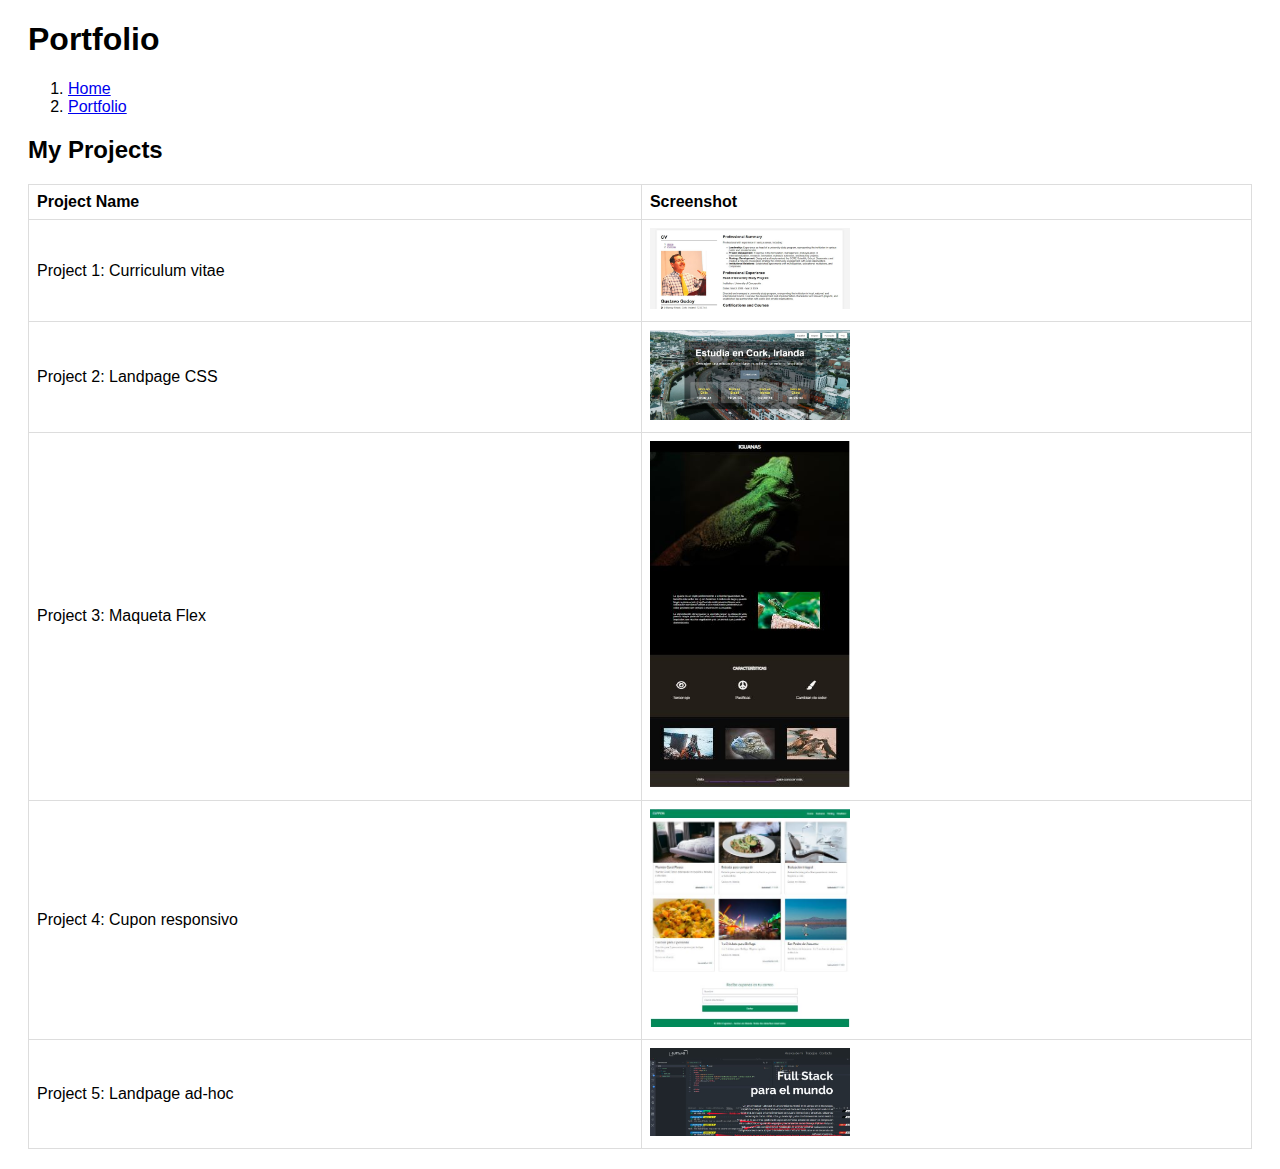
==== portafolio.html @ a2b00315 "agregando proyectos al portafolio" ====
<!DOCTYPE html>
<html lang="en">
<head>
    <meta charset="UTF-8">
    <meta name="viewport" content="width=device-width, initial-scale=1.0">
    <title>Portfolio</title>
    <style>
        body { font-family: Arial, sans-serif; }
        header, section { margin: 20px; }
        table { width: 100%; border-collapse: collapse; }
        th, td { border: 1px solid #ddd; padding: 8px; text-align: left; }
        img { max-width: 200px; height: auto; }
    </style>
</head>
<body>
    <header>
        <h1>Portfolio</h1>
        <nav>
            <ol>
                <li><a href="index.html">Home</a></li>
                <li><a href="portafolio.html">Portfolio</a></li>
            </ol>
        </nav>
    </header>

    <section>
        <h2>My Projects</h2>
        <table>
            <tr>
                <th>Project Name</th>
                <th>Screenshot</th>
            </tr>
            <tr>
                <td>Project 1: Curriculum vitae</td>
                <td><img src="./assets/img/cv.JPG" alt="Screenshot of Project 1"></td>
            </tr>
            <tr>
                <td>Project 2: Landpage CSS</td>
                <td><img src="./assets/img/estudiaCork.webp" alt="Screenshot of Project 2"></td>
            </tr>
            <tr>
                <td>Project 3: Maqueta Flex</td>
                <td><img src="./assets/img/flex.jpg" alt="Screenshot of Project 3"></td>
            </tr>
            <tr>
                <tr>
                <td>Project 4: Cupon responsivo</td>
                <td><img src="./assets/img/cuponResponsivo.jpg" alt="Screenshot of Project 4"></td>
            </tr>
            </tr>
                <td>Project 5: Landpage ad-hoc</td>
                <td><img src="./assets/img/landpageAdHoc.jpg" alt="Screenshot of Project 5"></td>
            </tr>
        </table>
    </section>
</body>
</html>
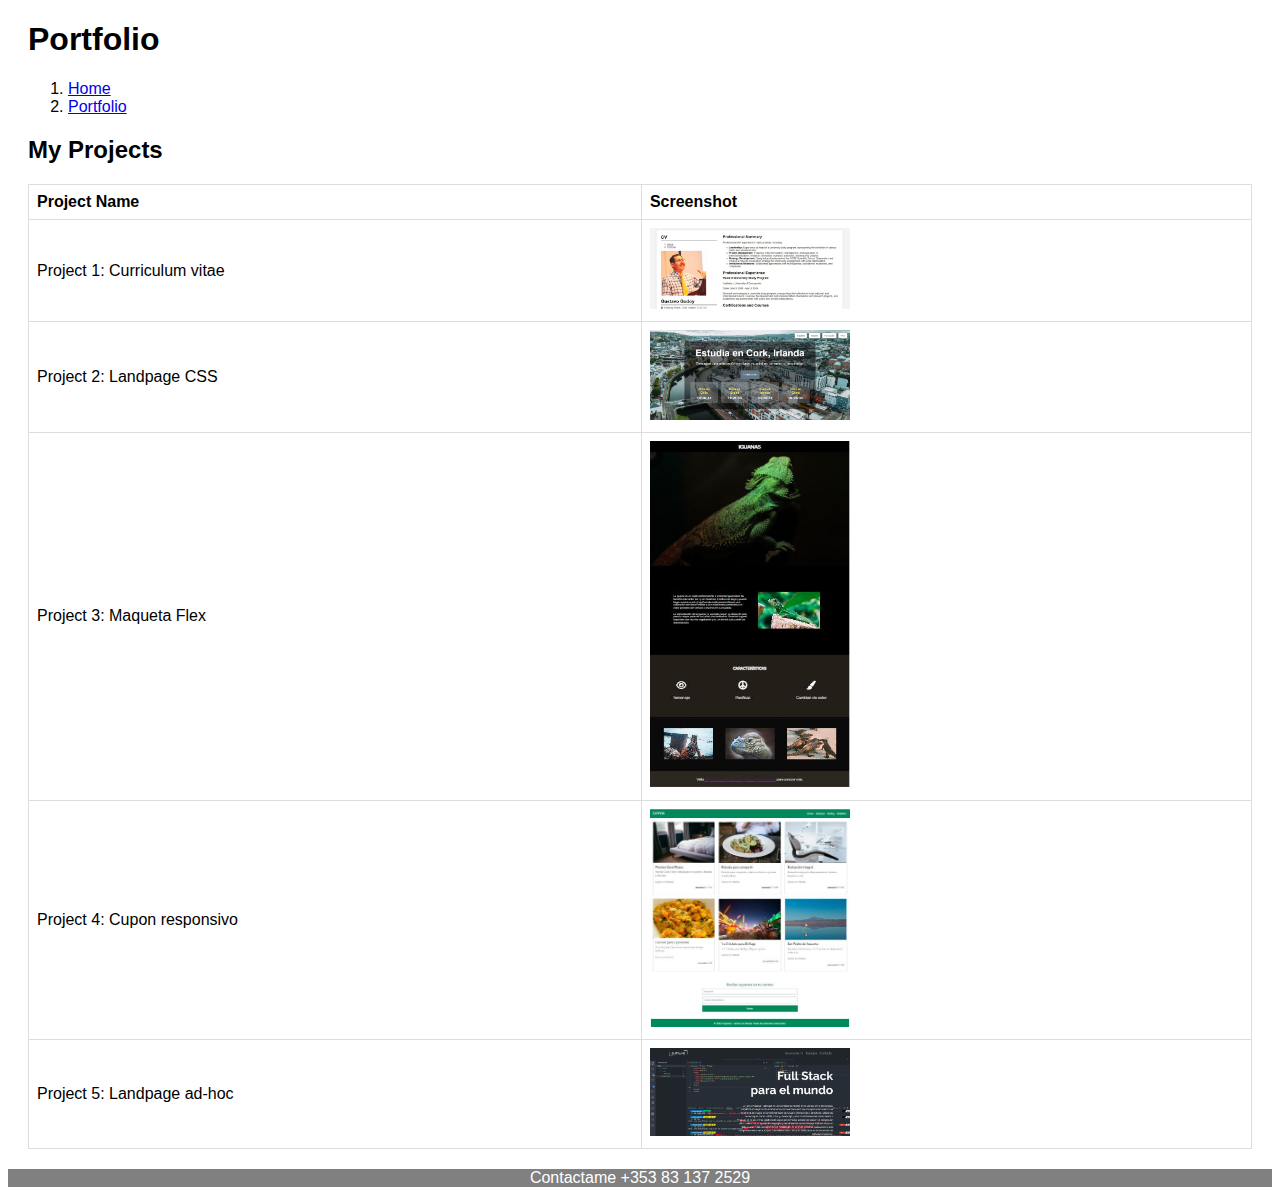
==== commit d9284750: "se agrega footer a pagina de portafolio" ====
--- a/portafolio.html
+++ b/portafolio.html
@@ -53,5 +53,8 @@
             </tr>
         </table>
     </section>
+    <footer>
+        <p style="background-color: grey; color:white; text-align:center;">Contactame +353 83 137 2529</p>
+    </footer>
 </body>
 </html>
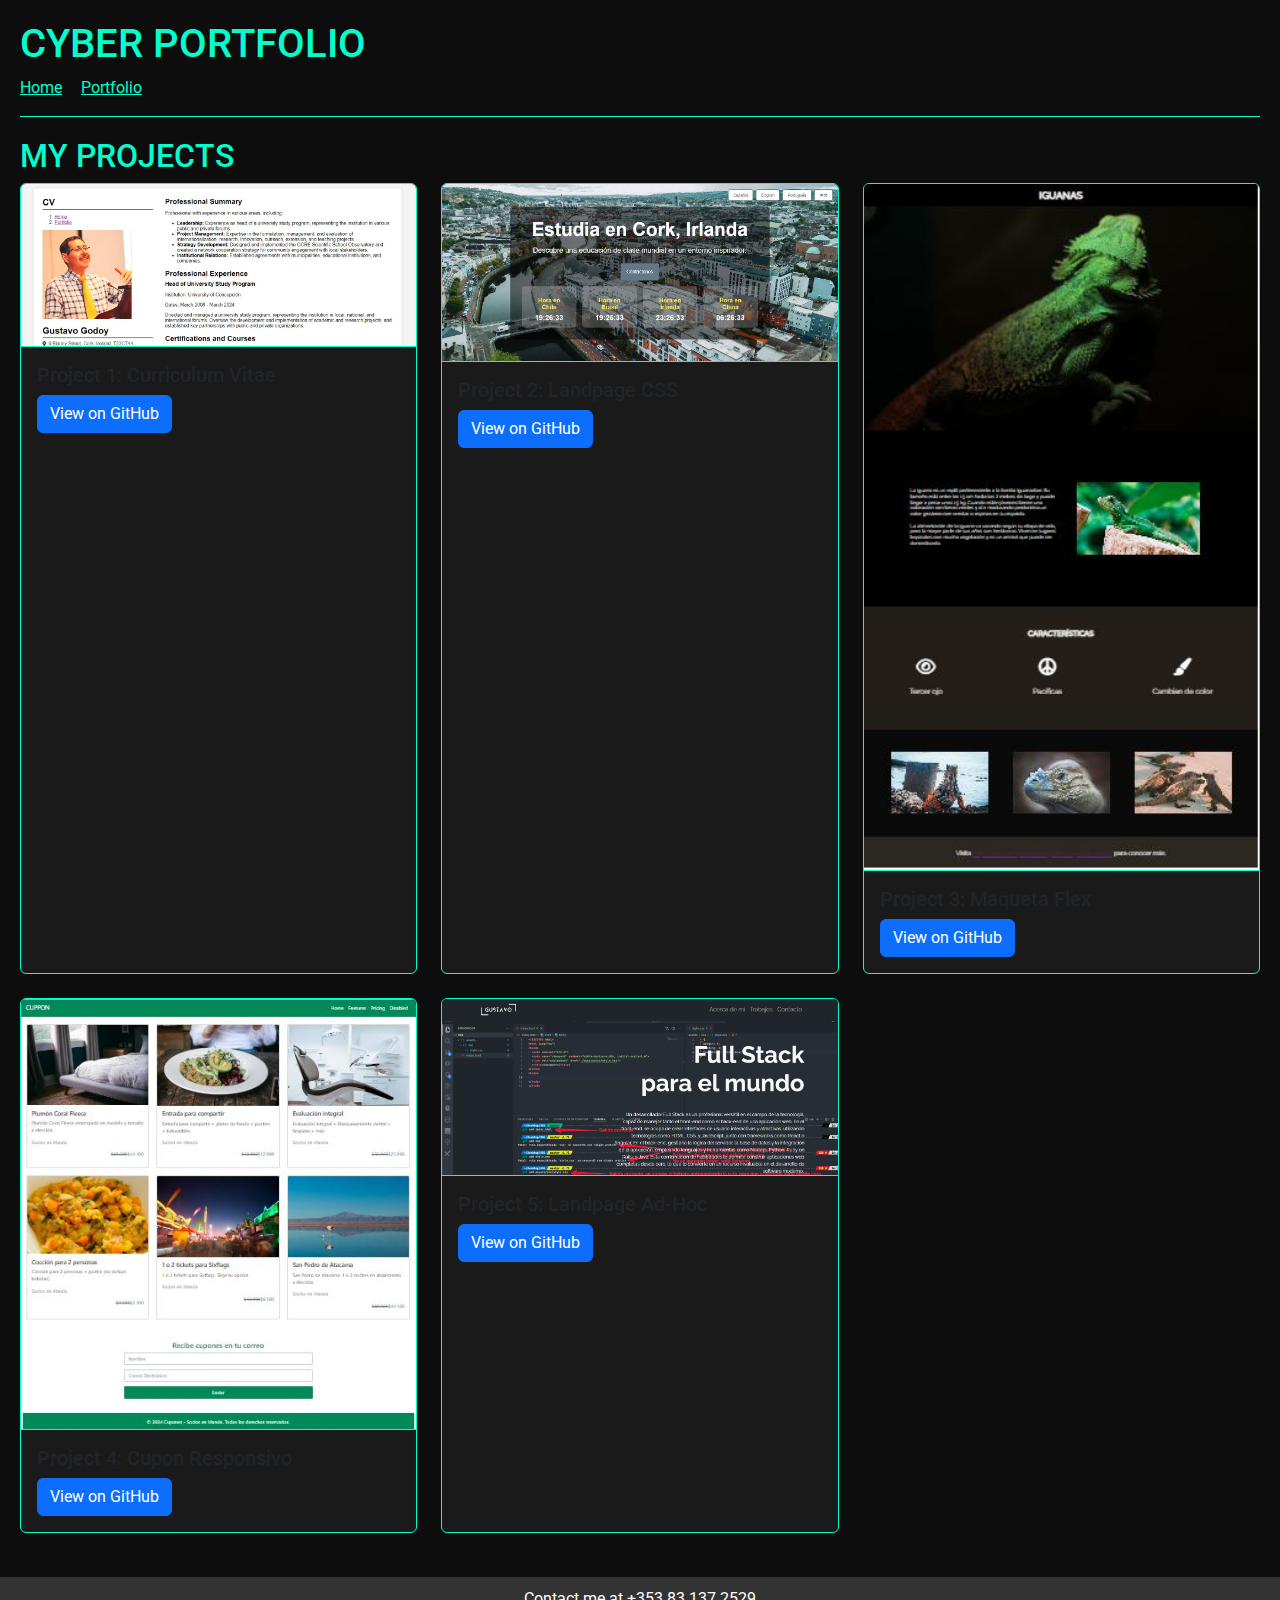
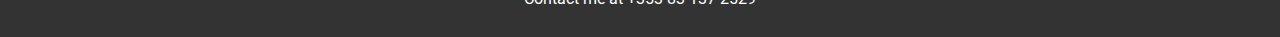
==== commit e0c26a01: "update portafolio with bootstrap" ====
--- a/portafolio.html
+++ b/portafolio.html
@@ -3,18 +3,56 @@
 <head>
     <meta charset="UTF-8">
     <meta name="viewport" content="width=device-width, initial-scale=1.0">
-    <title>Portfolio</title>
+    <title>Cyber Portfolio</title>
+    <!-- Bootstrap CSS -->
+    <link href="https://cdn.jsdelivr.net/npm/bootstrap@5.3.0-alpha1/dist/css/bootstrap.min.css" rel="stylesheet">
+    <!-- Google Fonts: Roboto -->
+    <link href="https://fonts.googleapis.com/css2?family=Roboto:wght@400;700&display=swap" rel="stylesheet">
     <style>
-        body { font-family: Arial, sans-serif; }
-        header, section { margin: 20px; }
-        table { width: 100%; border-collapse: collapse; }
-        th, td { border: 1px solid #ddd; padding: 8px; text-align: left; }
-        img { max-width: 200px; height: auto; }
+        body {
+            background-color: #0d0d0d;
+            color: #00ffcc;
+            font-family: 'Roboto', sans-serif;
+        }
+        header, section {
+            margin: 20px;
+        }
+        header {
+            border-bottom: 1px solid #00ffcc;
+        }
+        h1, h2 {
+            text-transform: uppercase;
+        }
+        a {
+            color: #00ffcc;
+        }
+        nav ol {
+            padding-left: 0;
+            list-style: none;
+        }
+        nav ol li {
+            display: inline-block;
+            margin-right: 15px;
+        }
+        .card {
+            background-color: #1a1a1a;
+            border: 1px solid #00ffcc;
+        }
+        .card img {
+            border-bottom: 1px solid #00ffcc;
+        }
+        footer {
+            background-color: #333;
+            color: white;
+            text-align: center;
+            padding: 10px;
+            margin-top: 20px;
+        }
     </style>
 </head>
 <body>
     <header>
-        <h1>Portfolio</h1>
+        <h1>Cyber Portfolio</h1>
         <nav>
             <ol>
                 <li><a href="index.html">Home</a></li>
@@ -25,36 +63,69 @@
 
     <section>
         <h2>My Projects</h2>
-        <table>
-            <tr>
-                <th>Project Name</th>
-                <th>Screenshot</th>
-            </tr>
-            <tr>
-                <td>Project 1: Curriculum vitae</td>
-                <td><img src="./assets/img/cv.JPG" alt="Screenshot of Project 1"></td>
-            </tr>
-            <tr>
-                <td>Project 2: Landpage CSS</td>
-                <td><img src="./assets/img/estudiaCork.webp" alt="Screenshot of Project 2"></td>
-            </tr>
-            <tr>
-                <td>Project 3: Maqueta Flex</td>
-                <td><img src="./assets/img/flex.jpg" alt="Screenshot of Project 3"></td>
-            </tr>
-            <tr>
-                <tr>
-                <td>Project 4: Cupon responsivo</td>
-                <td><img src="./assets/img/cuponResponsivo.jpg" alt="Screenshot of Project 4"></td>
-            </tr>
-            </tr>
-                <td>Project 5: Landpage ad-hoc</td>
-                <td><img src="./assets/img/landpageAdHoc.jpg" alt="Screenshot of Project 5"></td>
-            </tr>
-        </table>
+        <div class="row">
+            <!-- Project 1 -->
+            <div class="col-md-4 col-sm-6 mb-4">
+                <div class="card h-100">
+                    <img src="./assets/img/cv.JPG" class="card-img-top" alt="Screenshot of Project 1">
+                    <div class="card-body">
+                        <h5 class="card-title">Project 1: Curriculum Vitae</h5>
+                        <a href="https://github.com/tuusuario/curriculum-vitae" class="btn btn-primary" target="_blank">View on GitHub</a>
+                    </div>
+                </div>
+            </div>
+
+            <!-- Project 2 -->
+            <div class="col-md-4 col-sm-6 mb-4">
+                <div class="card h-100">
+                    <img src="./assets/img/estudiaCork.webp" class="card-img-top" alt="Screenshot of Project 2">
+                    <div class="card-body">
+                        <h5 class="card-title">Project 2: Landpage CSS</h5>
+                        <a href="https://github.com/tuusuario/landpage-css" class="btn btn-primary" target="_blank">View on GitHub</a>
+                    </div>
+                </div>
+            </div>
+
+            <!-- Project 3 -->
+            <div class="col-md-4 col-sm-6 mb-4">
+                <div class="card h-100">
+                    <img src="./assets/img/flex.jpg" class="card-img-top" alt="Screenshot of Project 3">
+                    <div class="card-body">
+                        <h5 class="card-title">Project 3: Maqueta Flex</h5>
+                        <a href="https://github.com/tuusuario/maqueta-flex" class="btn btn-primary" target="_blank">View on GitHub</a>
+                    </div>
+                </div>
+            </div>
+
+            <!-- Project 4 -->
+            <div class="col-md-4 col-sm-6 mb-4">
+                <div class="card h-100">
+                    <img src="./assets/img/cuponResponsivo.jpg" class="card-img-top" alt="Screenshot of Project 4">
+                    <div class="card-body">
+                        <h5 class="card-title">Project 4: Cupon Responsivo</h5>
+                        <a href="https://github.com/tuusuario/cupon-responsivo" class="btn btn-primary" target="_blank">View on GitHub</a>
+                    </div>
+                </div>
+            </div>
+
+            <!-- Project 5 -->
+            <div class="col-md-4 col-sm-6 mb-4">
+                <div class="card h-100">
+                    <img src="./assets/img/landpageAdHoc.jpg" class="card-img-top" alt="Screenshot of Project 5">
+                    <div class="card-body">
+                        <h5 class="card-title">Project 5: Landpage Ad-Hoc</h5>
+                        <a href="https://github.com/tuusuario/landpage-ad-hoc" class="btn btn-primary" target="_blank">View on GitHub</a>
+                    </div>
+                </div>
+            </div>
+        </div>
     </section>
+
     <footer>
-        <p style="background-color: grey; color:white; text-align:center;">Contactame +353 83 137 2529</p>
+        <p>Contact me at +353 83 137 2529</p>
     </footer>
+
+    <!-- Bootstrap JS -->
+    <script src="https://cdn.jsdelivr.net/npm/bootstrap@5.3.0-alpha1/dist/js/bootstrap.bundle.min.js"></script>
 </body>
 </html>
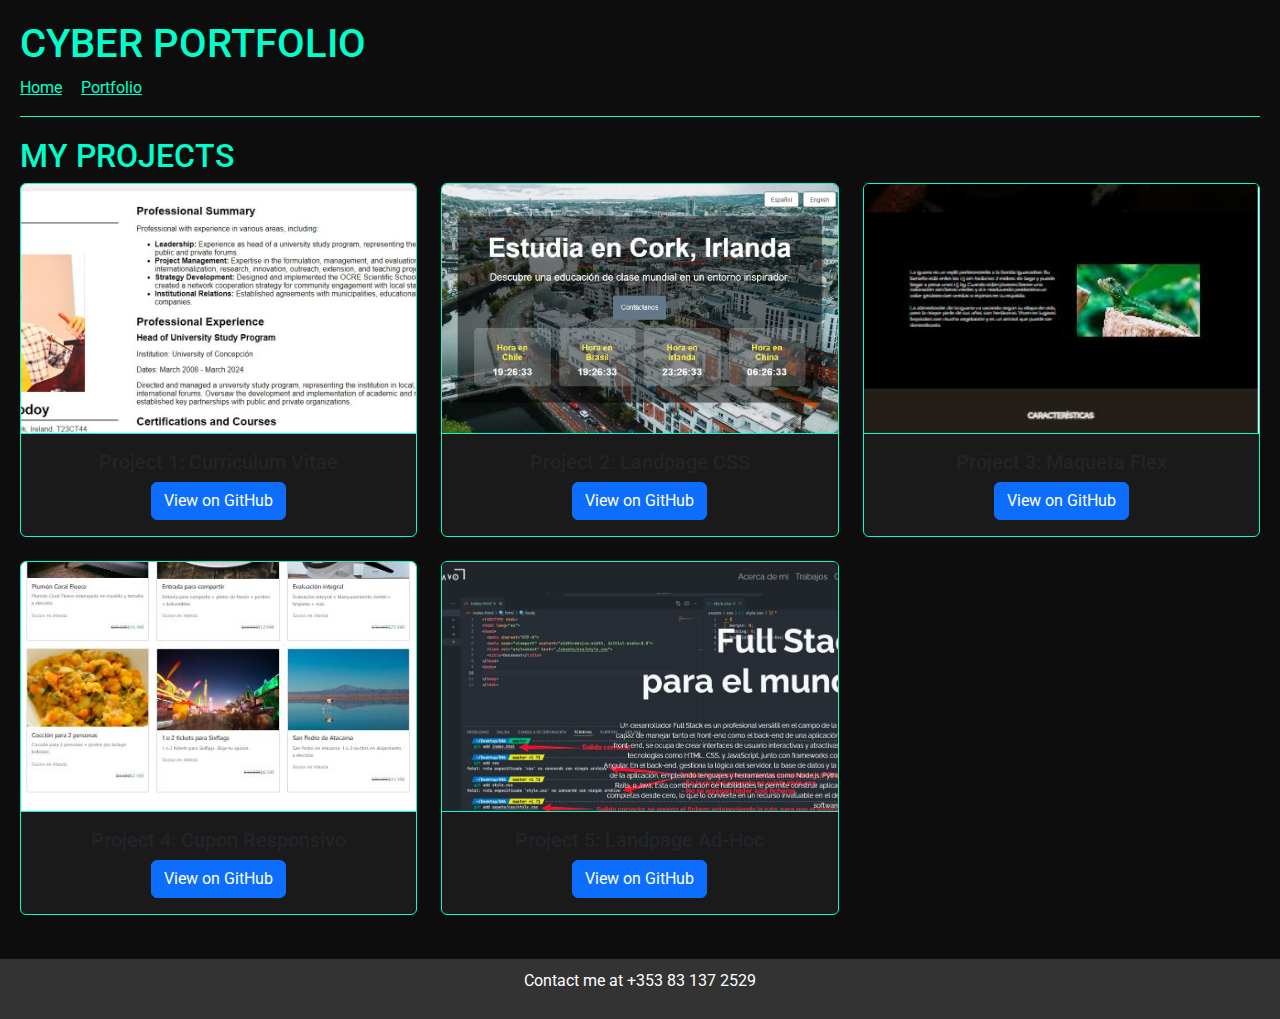
==== commit 407a15e9: "update portafolio with bootstrap 2 con cambio en el tamaño de las imagenes de proyecto" ====
--- a/portafolio.html
+++ b/portafolio.html
@@ -37,8 +37,12 @@
         .card {
             background-color: #1a1a1a;
             border: 1px solid #00ffcc;
+            text-align: center;
         }
         .card img {
+            width: 100%;
+            height: 250px;
+            object-fit: cover;
             border-bottom: 1px solid #00ffcc;
         }
         footer {
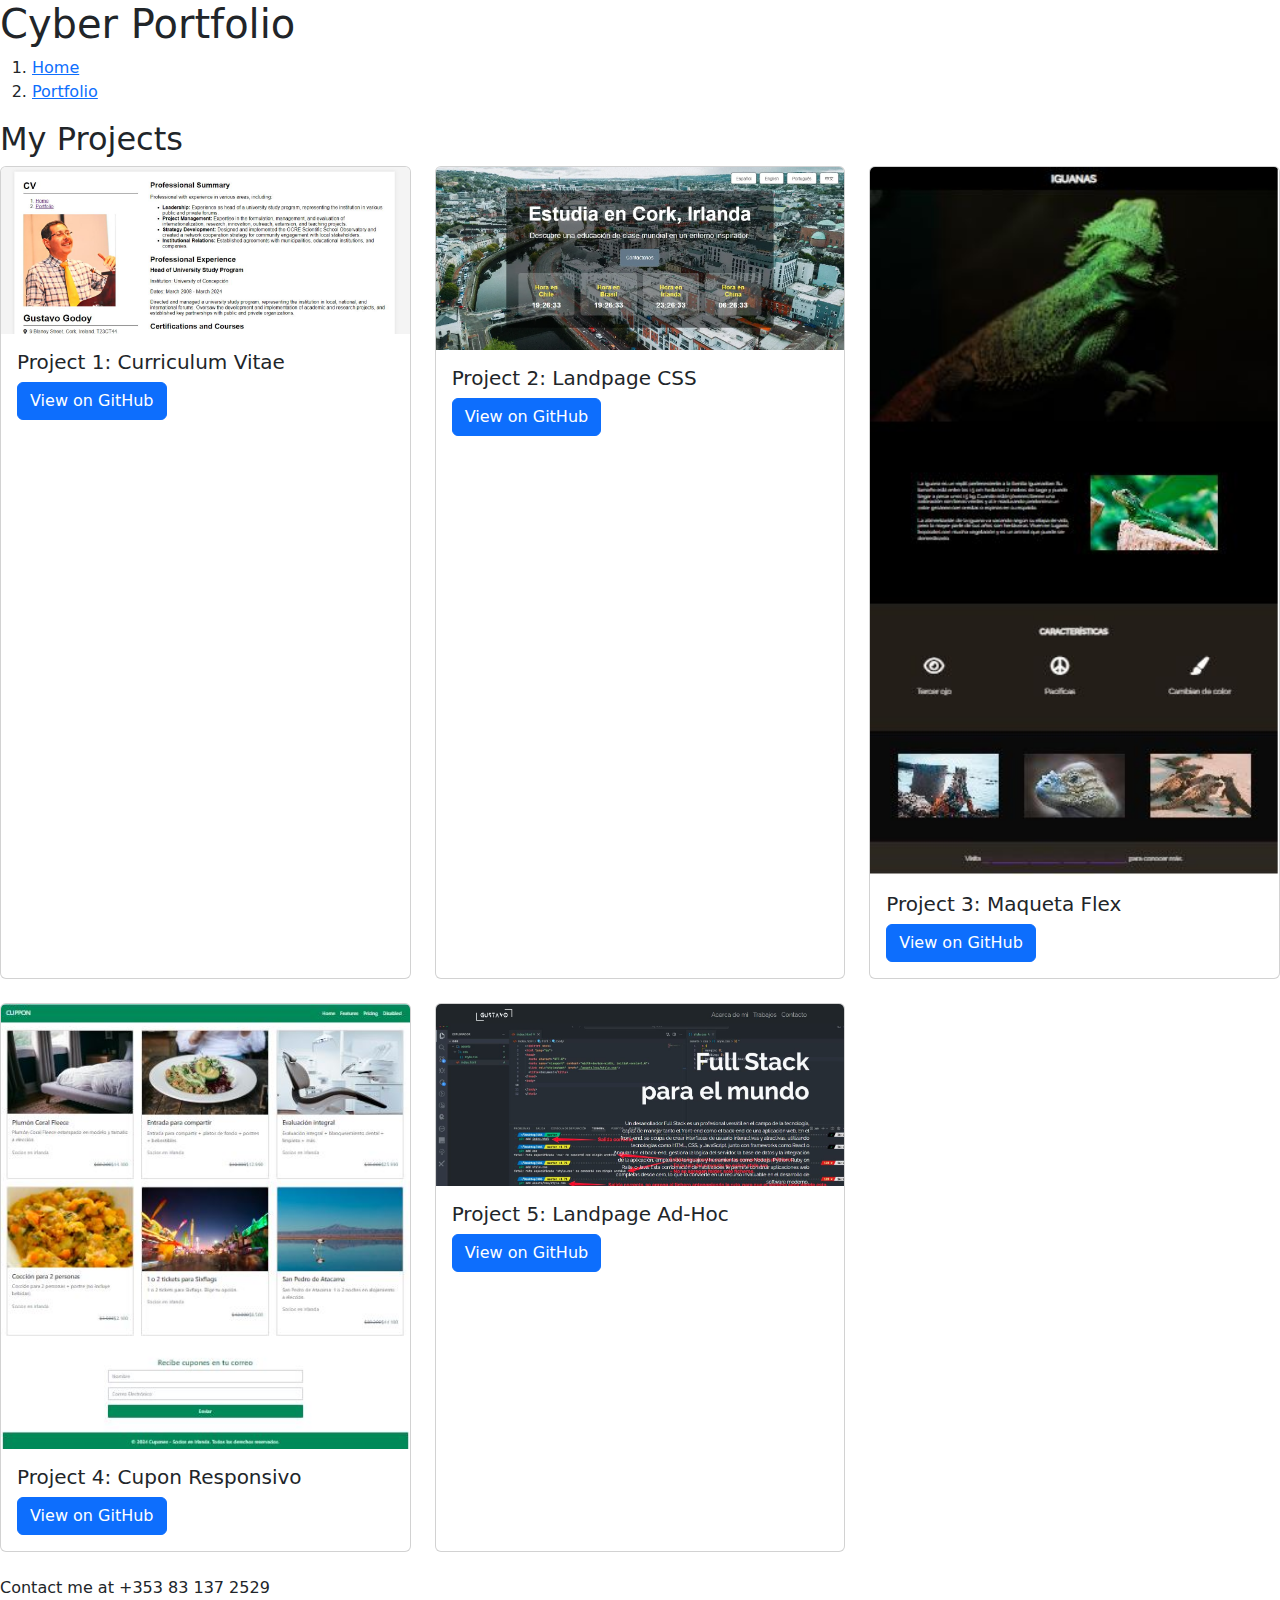
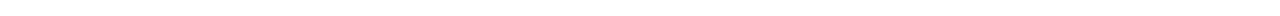
==== commit 50ffdcd9: "update portafolio separando css del html" ====
--- a/portafolio.html
+++ b/portafolio.html
@@ -8,51 +8,8 @@
     <link href="https://cdn.jsdelivr.net/npm/bootstrap@5.3.0-alpha1/dist/css/bootstrap.min.css" rel="stylesheet">
     <!-- Google Fonts: Roboto -->
     <link href="https://fonts.googleapis.com/css2?family=Roboto:wght@400;700&display=swap" rel="stylesheet">
-    <style>
-        body {
-            background-color: #0d0d0d;
-            color: #00ffcc;
-            font-family: 'Roboto', sans-serif;
-        }
-        header, section {
-            margin: 20px;
-        }
-        header {
-            border-bottom: 1px solid #00ffcc;
-        }
-        h1, h2 {
-            text-transform: uppercase;
-        }
-        a {
-            color: #00ffcc;
-        }
-        nav ol {
-            padding-left: 0;
-            list-style: none;
-        }
-        nav ol li {
-            display: inline-block;
-            margin-right: 15px;
-        }
-        .card {
-            background-color: #1a1a1a;
-            border: 1px solid #00ffcc;
-            text-align: center;
-        }
-        .card img {
-            width: 100%;
-            height: 250px;
-            object-fit: cover;
-            border-bottom: 1px solid #00ffcc;
-        }
-        footer {
-            background-color: #333;
-            color: white;
-            text-align: center;
-            padding: 10px;
-            margin-top: 20px;
-        }
-    </style>
+    <!-- Custom CSS -->
+    <link href="style-portfolio.css" rel="stylesheet">
 </head>
 <body>
     <header>
@@ -133,3 +90,4 @@
     <script src="https://cdn.jsdelivr.net/npm/bootstrap@5.3.0-alpha1/dist/js/bootstrap.bundle.min.js"></script>
 </body>
 </html>
+
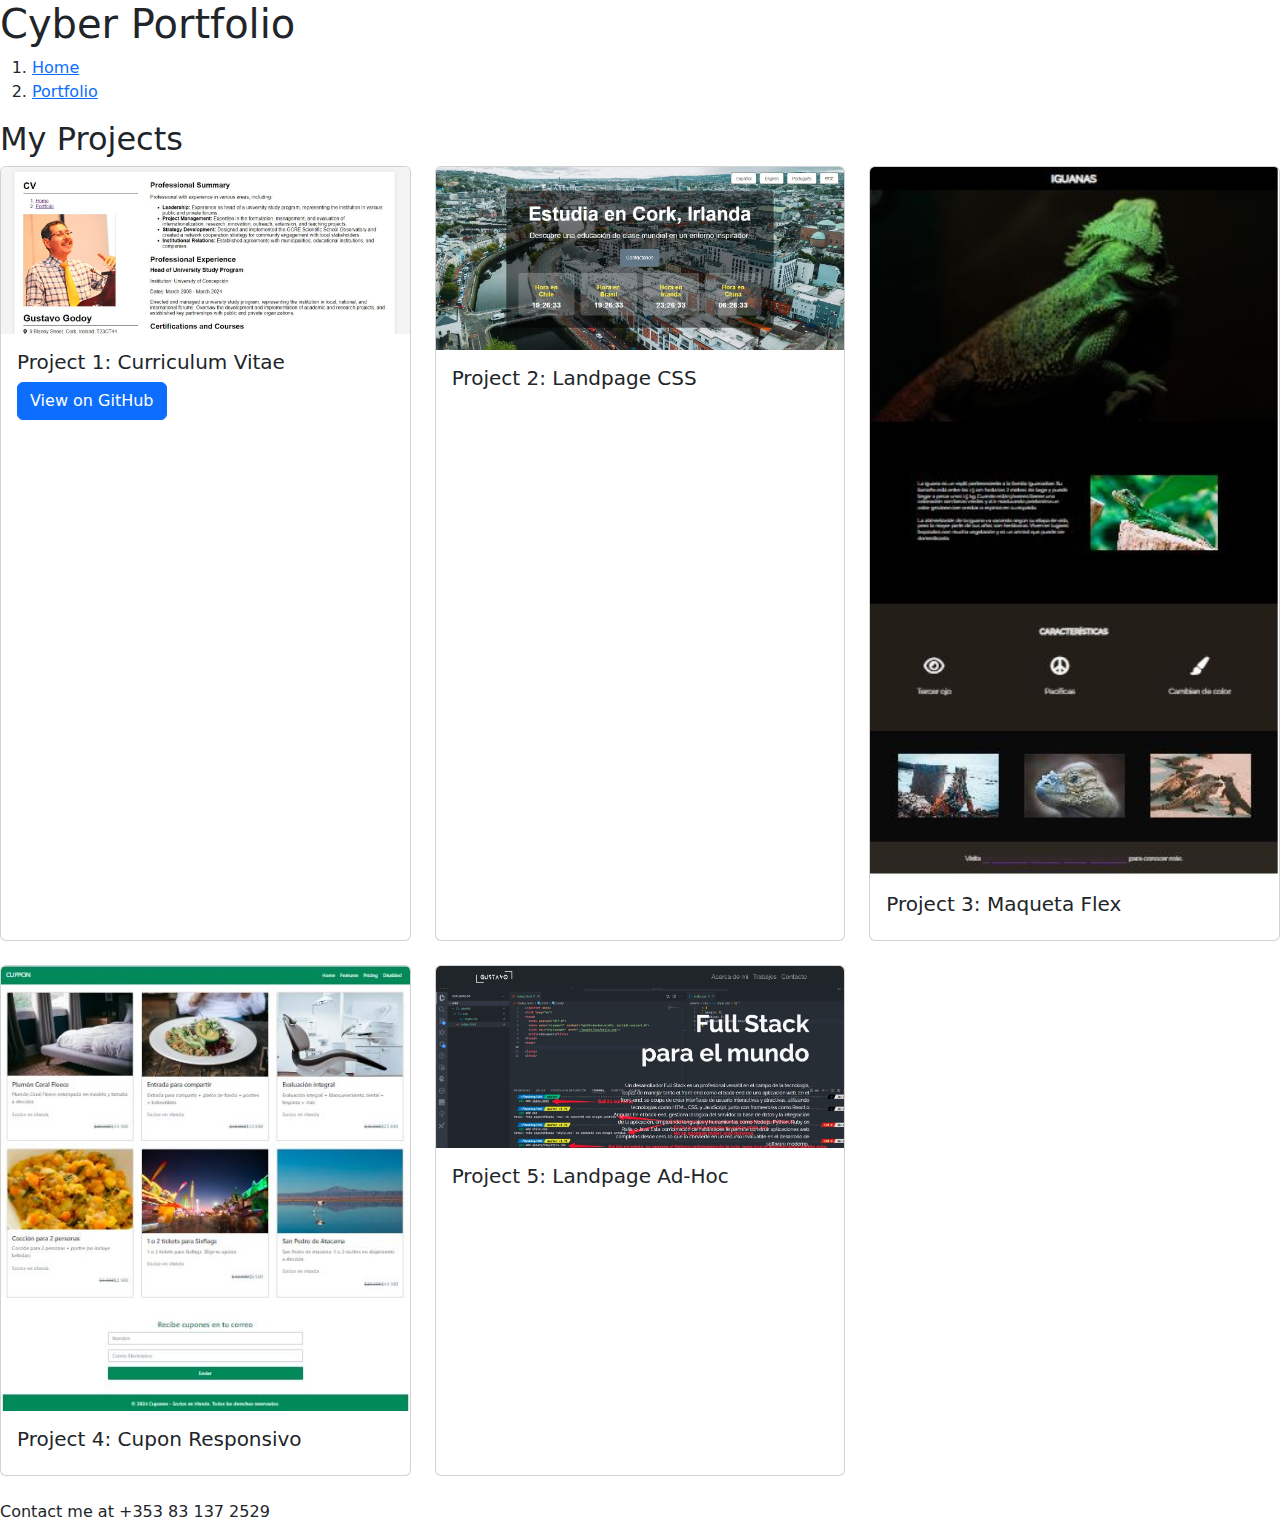
==== commit bf7f295f: "in portfolio ocultar botones" ====
--- a/portafolio.html
+++ b/portafolio.html
@@ -42,7 +42,7 @@
                     <img src="./assets/img/estudiaCork.webp" class="card-img-top" alt="Screenshot of Project 2">
                     <div class="card-body">
                         <h5 class="card-title">Project 2: Landpage CSS</h5>
-                        <a href="https://github.com/tuusuario/landpage-css" class="btn btn-primary" target="_blank">View on GitHub</a>
+                        <!-- <a href="https://github.com/tuusuario/landpage-css" class="btn btn-primary" target="_blank">View on GitHub</a> -->
                     </div>
                 </div>
             </div>
@@ -53,7 +53,7 @@
                     <img src="./assets/img/flex.jpg" class="card-img-top" alt="Screenshot of Project 3">
                     <div class="card-body">
                         <h5 class="card-title">Project 3: Maqueta Flex</h5>
-                        <a href="https://github.com/tuusuario/maqueta-flex" class="btn btn-primary" target="_blank">View on GitHub</a>
+                        <!-- <a href="https://github.com/tuusuario/maqueta-flex" class="btn btn-primary" target="_blank">View on GitHub</a> -->
                     </div>
                 </div>
             </div>
@@ -64,7 +64,7 @@
                     <img src="./assets/img/cuponResponsivo.jpg" class="card-img-top" alt="Screenshot of Project 4">
                     <div class="card-body">
                         <h5 class="card-title">Project 4: Cupon Responsivo</h5>
-                        <a href="https://github.com/tuusuario/cupon-responsivo" class="btn btn-primary" target="_blank">View on GitHub</a>
+                        <!-- <a href="https://github.com/tuusuario/cupon-responsivo" class="btn btn-primary" target="_blank">View on GitHub</a> -->
                     </div>
                 </div>
             </div>
@@ -75,7 +75,7 @@
                     <img src="./assets/img/landpageAdHoc.jpg" class="card-img-top" alt="Screenshot of Project 5">
                     <div class="card-body">
                         <h5 class="card-title">Project 5: Landpage Ad-Hoc</h5>
-                        <a href="https://github.com/tuusuario/landpage-ad-hoc" class="btn btn-primary" target="_blank">View on GitHub</a>
+                        <!-- <a href="https://github.com/tuusuario/landpage-ad-hoc" class="btn btn-primary" target="_blank">View on GitHub</a> -->
                     </div>
                 </div>
             </div>
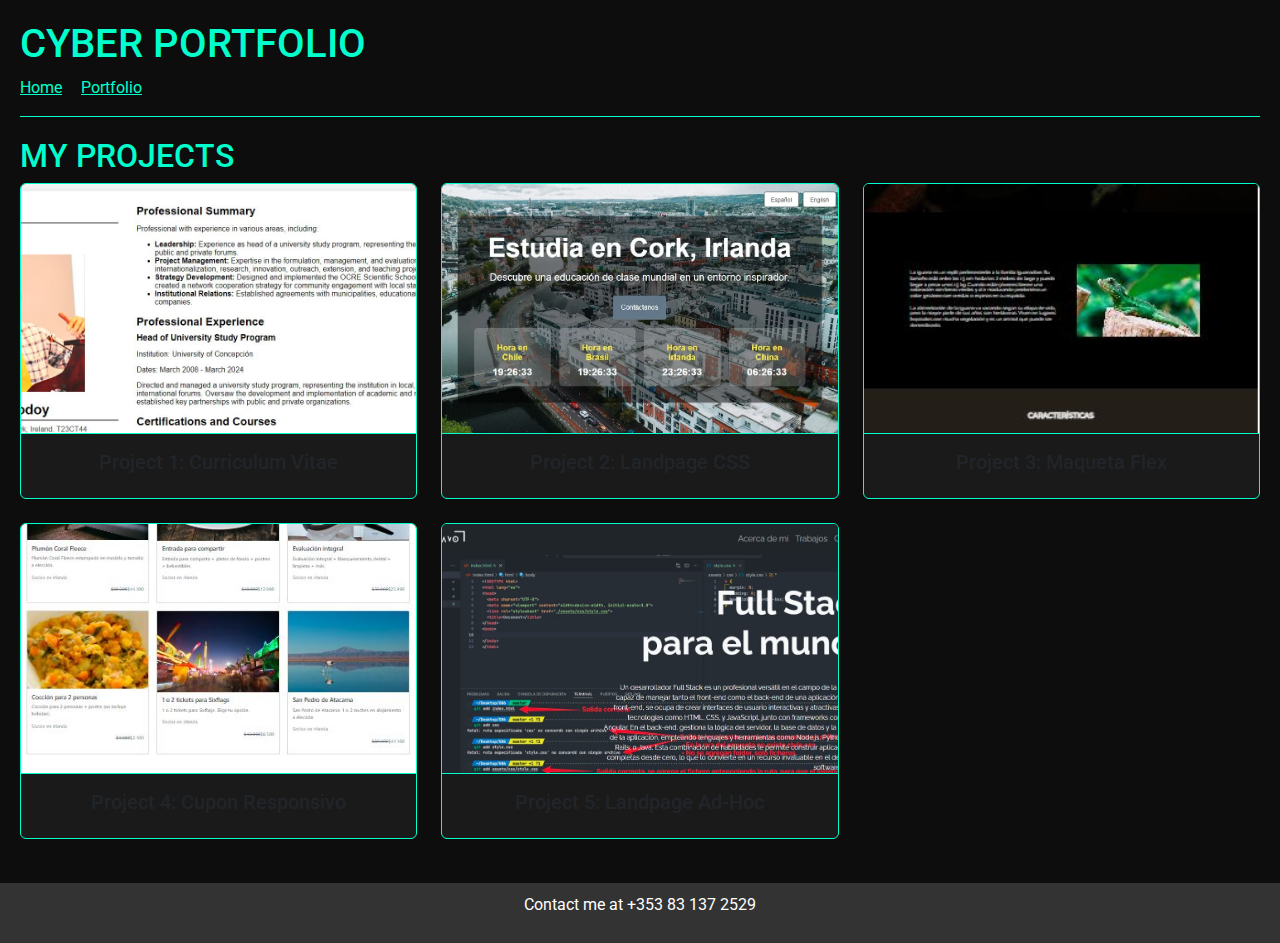
==== commit e13a9cf6: "update index con nav y footer, adicion de css" ====
--- a/portafolio.html
+++ b/portafolio.html
@@ -8,8 +8,51 @@
     <link href="https://cdn.jsdelivr.net/npm/bootstrap@5.3.0-alpha1/dist/css/bootstrap.min.css" rel="stylesheet">
     <!-- Google Fonts: Roboto -->
     <link href="https://fonts.googleapis.com/css2?family=Roboto:wght@400;700&display=swap" rel="stylesheet">
-    <!-- Custom CSS -->
-    <link href="style-portfolio.css" rel="stylesheet">
+    <style>
+        body {
+            background-color: #0d0d0d;
+            color: #00ffcc;
+            font-family: 'Roboto', sans-serif;
+        }
+        header, section {
+            margin: 20px;
+        }
+        header {
+            border-bottom: 1px solid #00ffcc;
+        }
+        h1, h2 {
+            text-transform: uppercase;
+        }
+        a {
+            color: #00ffcc;
+        }
+        nav ol {
+            padding-left: 0;
+            list-style: none;
+        }
+        nav ol li {
+            display: inline-block;
+            margin-right: 15px;
+        }
+        .card {
+            background-color: #1a1a1a;
+            border: 1px solid #00ffcc;
+            text-align: center;
+        }
+        .card img {
+            width: 100%;
+            height: 250px;
+            object-fit: cover;
+            border-bottom: 1px solid #00ffcc;
+        }
+        footer {
+            background-color: #333;
+            color: white;
+            text-align: center;
+            padding: 10px;
+            margin-top: 20px;
+        }
+    </style>
 </head>
 <body>
     <header>
@@ -31,7 +74,7 @@
                     <img src="./assets/img/cv.JPG" class="card-img-top" alt="Screenshot of Project 1">
                     <div class="card-body">
                         <h5 class="card-title">Project 1: Curriculum Vitae</h5>
-                        <a href="https://github.com/tuusuario/curriculum-vitae" class="btn btn-primary" target="_blank">View on GitHub</a>
+                        <!-- <a href="https://github.com/tuusuario/curriculum-vitae" class="btn btn-primary" target="_blank">View on GitHub</a> -->
                     </div>
                 </div>
             </div>
@@ -90,4 +133,3 @@
     <script src="https://cdn.jsdelivr.net/npm/bootstrap@5.3.0-alpha1/dist/js/bootstrap.bundle.min.js"></script>
 </body>
 </html>
-
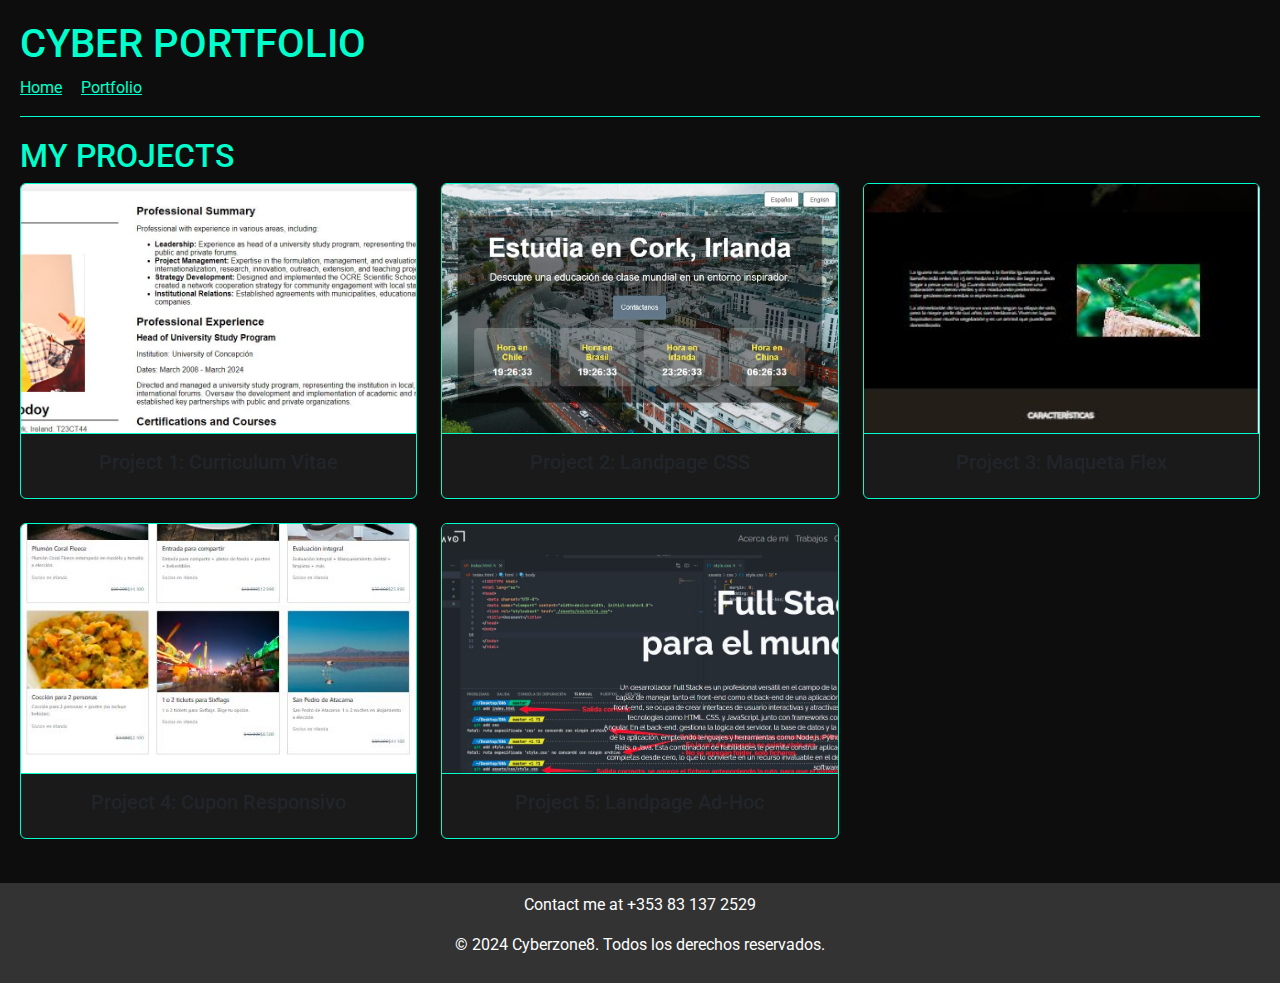
==== commit 9acc9449: "update footer" ====
--- a/portafolio.html
+++ b/portafolio.html
@@ -127,6 +127,7 @@
 
     <footer>
         <p>Contact me at +353 83 137 2529</p>
+        <p>&copy; 2024 Cyberzone8. Todos los derechos reservados.</p>
     </footer>
 
     <!-- Bootstrap JS -->
